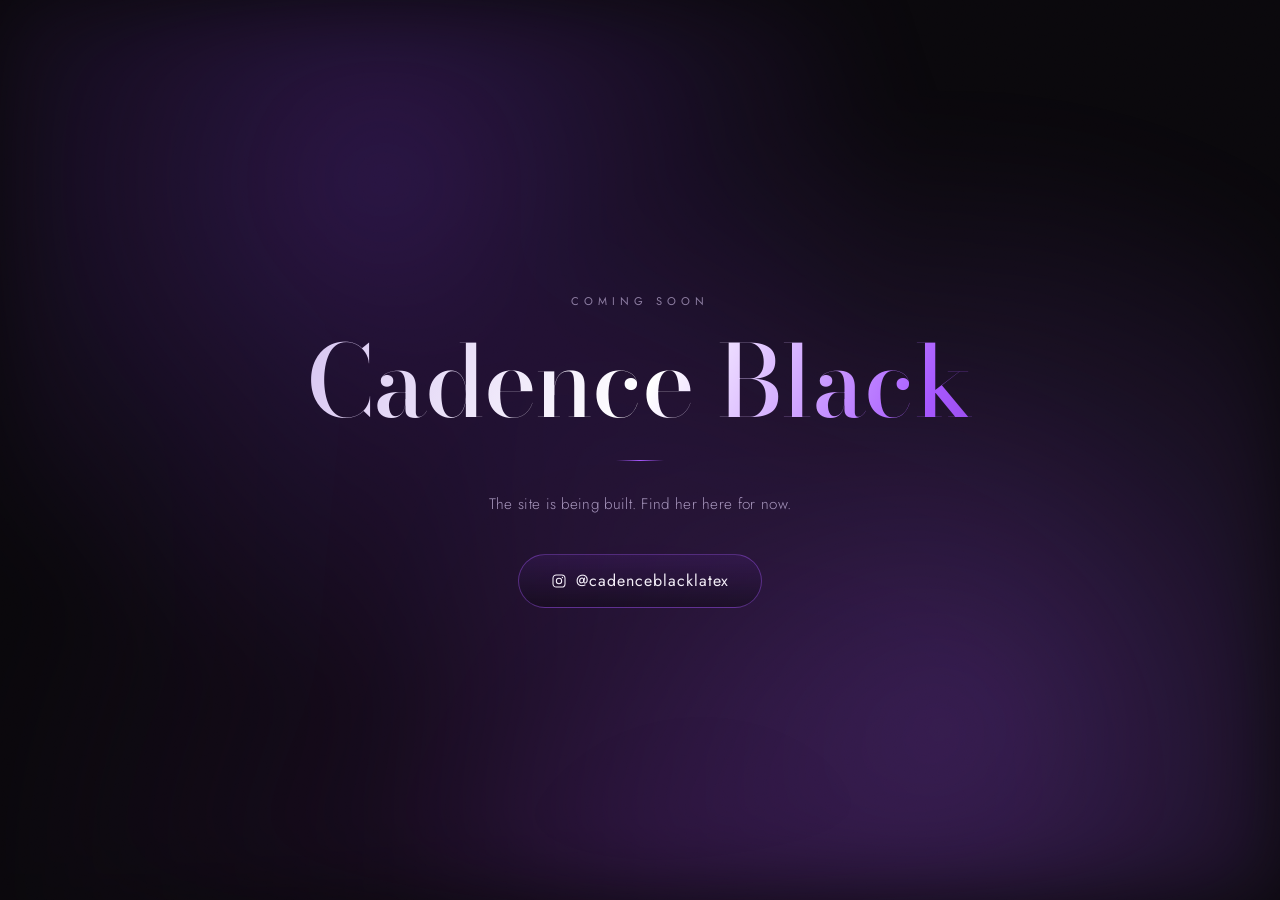
==== index.html @ 9841a981 "Add files via upload" ====
<!DOCTYPE html>
<html lang="en">
<head>
<meta charset="UTF-8">
<meta name="viewport" content="width=device-width, initial-scale=1.0">
<title>Cadence Black</title>
<style>
  @import url('https://fonts.googleapis.com/css2?family=Bodoni+Moda:ital,opsz,wght@0,6..96,400;0,6..96,500;1,6..96,400&family=Jost:wght@300;400;500&display=swap');

  :root{
    --black: #0a080c;
    --panel: #14101a;
    --purple-deep: #2b0f3a;
    --purple: #6b2fb3;
    --purple-bright: #a758ff;
    --lavender: #c9b8e0;
    --white: #f3eef8;
  }

  *{ margin:0; padding:0; box-sizing:border-box; }

  html, body{
    height:100%;
  }

  body{
    background: var(--black);
    color: var(--white);
    font-family: 'Jost', sans-serif;
    display:flex;
    align-items:center;
    justify-content:center;
    overflow:hidden;
    position:relative;
  }

  /* ambient latex-sheen background */
  .glow{
    position:absolute;
    inset:0;
    background:
      radial-gradient(circle at 30% 20%, rgba(107,47,179,0.35), transparent 45%),
      radial-gradient(circle at 75% 80%, rgba(167,88,255,0.25), transparent 50%),
      radial-gradient(circle at 50% 100%, rgba(43,15,58,0.6), transparent 60%);
    filter: blur(40px);
    z-index:0;
  }

  .grain{
    position:absolute;
    inset:0;
    z-index:0;
    opacity:0.05;
    background-image: url("data:image/svg+xml,%3Csvg xmlns='http://www.w3.org/2000/svg' width='120' height='120'%3E%3Cfilter id='n'%3E%3CfeTurbulence type='fractalNoise' baseFrequency='0.9' numOctaves='2' stitchTiles='stitch'/%3E%3C/filter%3E%3Crect width='100%25' height='100%25' filter='url(%23n)'/%3E%3C/svg%3E");
    mix-blend-mode: overlay;
  }

  .card{
    position:relative;
    z-index:1;
    text-align:center;
    padding: 4rem 3.5rem;
    max-width: 90vw;
  }

  .eyebrow{
    font-size: 0.7rem;
    letter-spacing: 0.45em;
    text-transform: uppercase;
    color: var(--lavender);
    opacity:0.65;
    margin-bottom: 1.6rem;
  }

  h1{
    font-family: 'Bodoni Moda', serif;
    font-weight: 500;
    font-size: clamp(3rem, 9vw, 6.2rem);
    line-height: 0.95;
    letter-spacing: -0.01em;
    background: linear-gradient(115deg, #d8c6f2 0%, #ffffff 18%, #a758ff 32%, #5b1f8f 48%, #ffffff 62%, #7b3bc9 80%, #e6d8fa 100%);
    background-size: 300% 100%;
    -webkit-background-clip: text;
    background-clip: text;
    color: transparent;
    animation: sheen 9s ease-in-out infinite;
  }

  @keyframes sheen{
    0%   { background-position: 0% 50%; }
    50%  { background-position: 100% 50%; }
    100% { background-position: 0% 50%; }
  }

  .rule{
    width: 48px;
    height: 1px;
    background: linear-gradient(90deg, transparent, var(--purple-bright), transparent);
    margin: 2rem auto;
  }

  .status{
    font-size: 0.95rem;
    color: var(--lavender);
    opacity: 0.8;
    margin-bottom: 2.4rem;
    font-weight: 300;
    letter-spacing: 0.02em;
  }

  a.handle{
    display:inline-flex;
    align-items:center;
    gap: 0.6rem;
    text-decoration:none;
    color: var(--white);
    font-size: 1rem;
    letter-spacing: 0.06em;
    padding: 0.9rem 2rem;
    border: 1px solid rgba(167,88,255,0.4);
    border-radius: 999px;
    background: linear-gradient(180deg, rgba(107,47,179,0.15), rgba(10,8,12,0.4));
    transition: all 0.35s ease;
  }

  a.handle:hover{
    border-color: var(--purple-bright);
    background: linear-gradient(180deg, rgba(167,88,255,0.25), rgba(43,15,58,0.5));
    box-shadow: 0 0 30px rgba(167,88,255,0.25);
    transform: translateY(-1px);
  }

  a.handle svg{
    width: 16px;
    height: 16px;
    flex-shrink:0;
  }

  @media (prefers-reduced-motion: reduce){
    h1{ animation: none; background-position: 30% 50%; }
    a.handle{ transition:none; }
  }

  @media (max-width: 480px){
    .card{ padding: 2.5rem 1.5rem; }
  }
</style>
</head>
<body>

  <div class="glow"></div>
  <div class="grain"></div>

  <div class="card">
    <div class="eyebrow">Coming Soon</div>
    <h1>Cadence Black</h1>
    <div class="rule"></div>
    <div class="status">The site is being built. Find her here for now.</div>
    <a class="handle" href="https://instagram.com/cadenceblacklatex" target="_blank" rel="noopener">
      <svg viewBox="0 0 24 24" fill="none" stroke="currentColor" stroke-width="1.6">
        <rect x="3" y="3" width="18" height="18" rx="5"/>
        <circle cx="12" cy="12" r="4"/>
        <circle cx="17.2" cy="6.8" r="1" fill="currentColor" stroke="none"/>
      </svg>
      @cadenceblacklatex
    </a>
  </div>

</body>
</html>
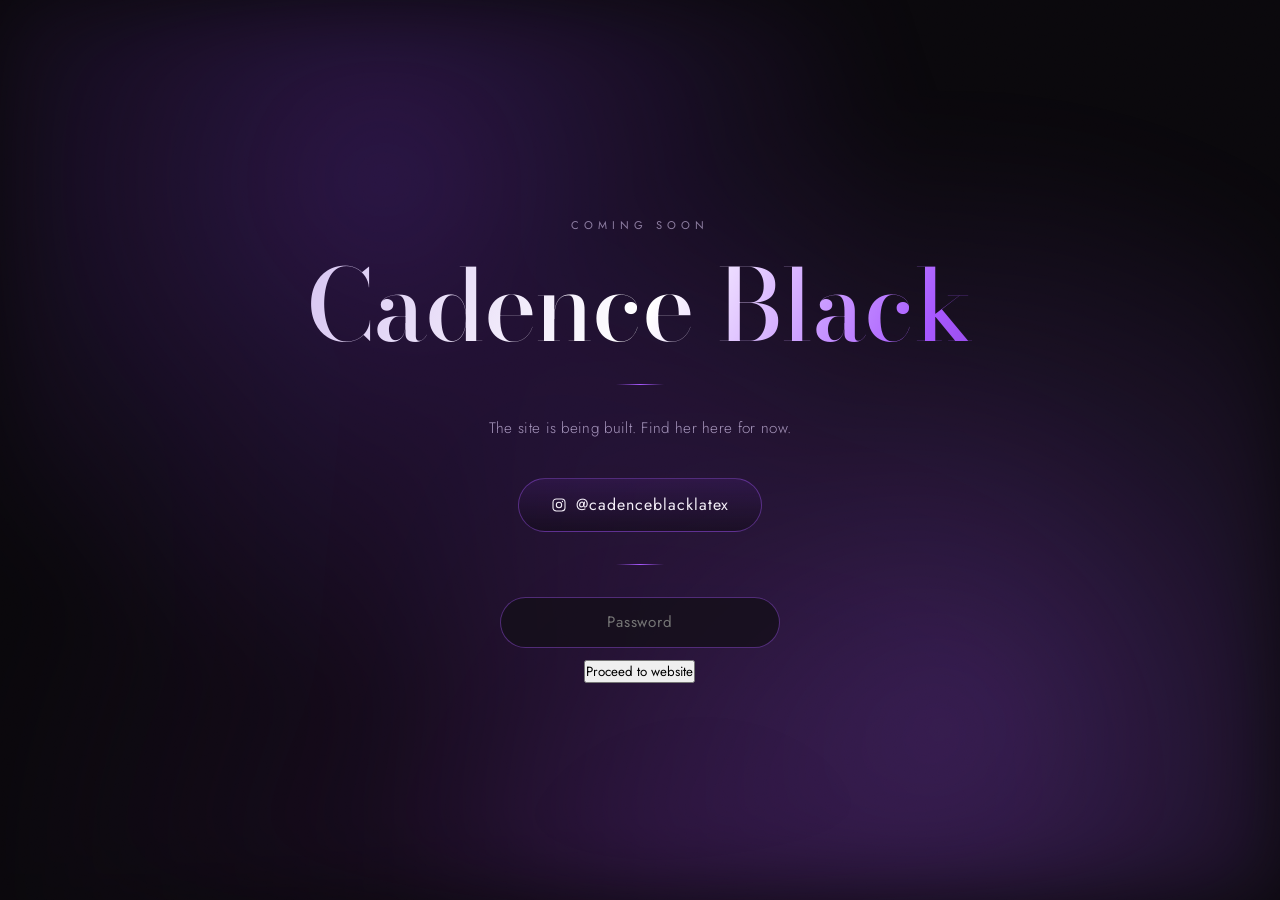
==== commit e6c48e8b: "Add files via upload" ====
--- a/index.html
+++ b/index.html
@@ -164,7 +164,48 @@
       </svg>
       @cadenceblacklatex
     </a>
+
+    <div class="rule"></div>
+
+    <form id="gate" autocomplete="off">
+      <input type="password" id="gate-pass" placeholder="Password" required aria-label="Password">
+      <button class="handle" type="submit" style="cursor:pointer; font-family:'Jost',sans-serif;">
+        Proceed to website
+      </button>
+      <div id="gate-error">That's not it. Try again, or find her on Instagram.</div>
+    </form>
   </div>
+
+  <style>
+    #gate{
+      margin-top:1.6rem;
+      display:flex; flex-direction:column; align-items:center; gap:0.8rem;
+    }
+    #gate input{
+      width:min(280px, 80vw);
+      padding:0.85rem 1.2rem; border-radius:999px; text-align:center;
+      background:rgba(20,16,26,0.8); border:1px solid rgba(167,88,255,0.4);
+      color:var(--white); font-family:'Jost',sans-serif; font-size:0.95rem;
+      letter-spacing:0.06em;
+    }
+    #gate input:focus{ outline:none; border-color:var(--purple-bright); }
+    #gate-error{
+      display:none; font-size:0.82rem; color:#e08b8b; font-family:'Jost',sans-serif;
+    }
+  </style>
+
+  <script>
+    // NOTE: front-end gate only. The password is visible in this file's source,
+    // so this keeps casual visitors out but is not real security.
+    document.getElementById('gate').addEventListener('submit', function (e) {
+      e.preventDefault();
+      if (document.getElementById('gate-pass').value === 'unshined18') {
+        window.location.href = 'home.html';
+      } else {
+        document.getElementById('gate-error').style.display = 'block';
+      }
+    });
+  </script>
 
 </body>
 </html>
